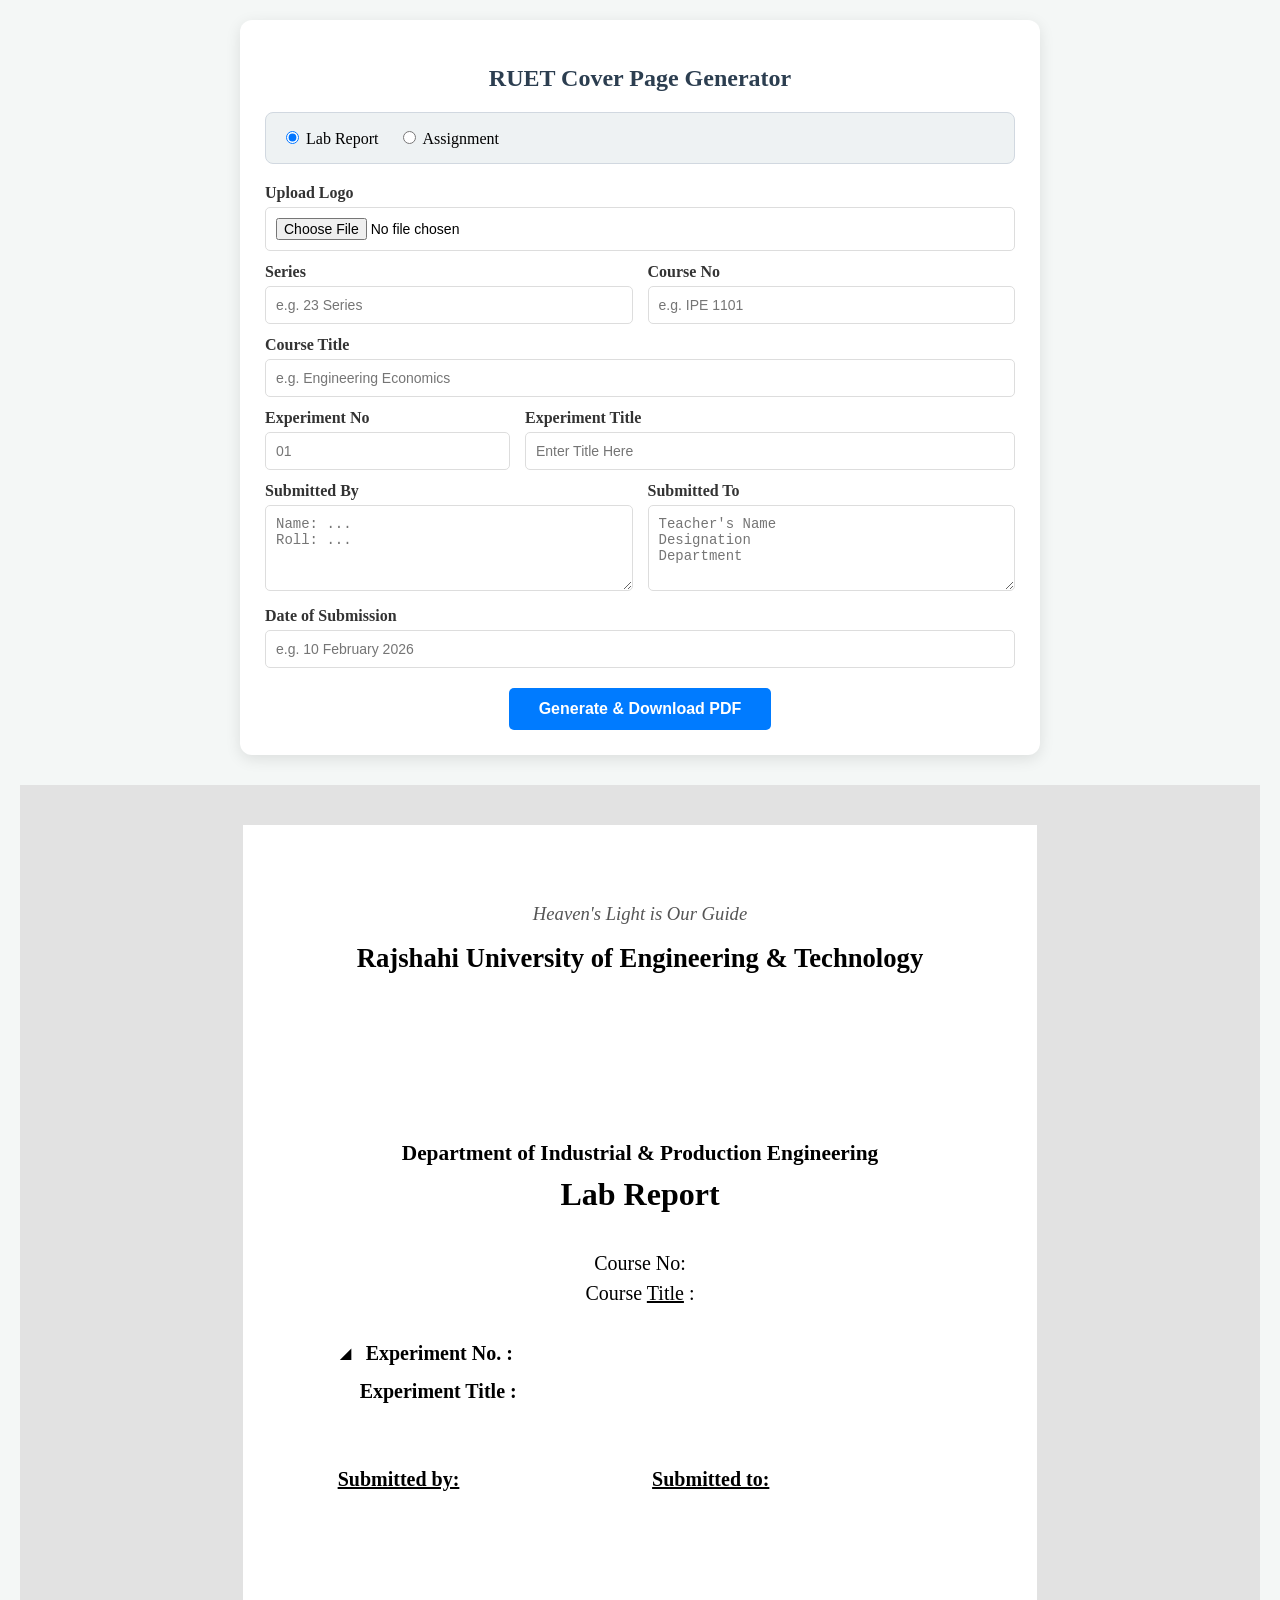
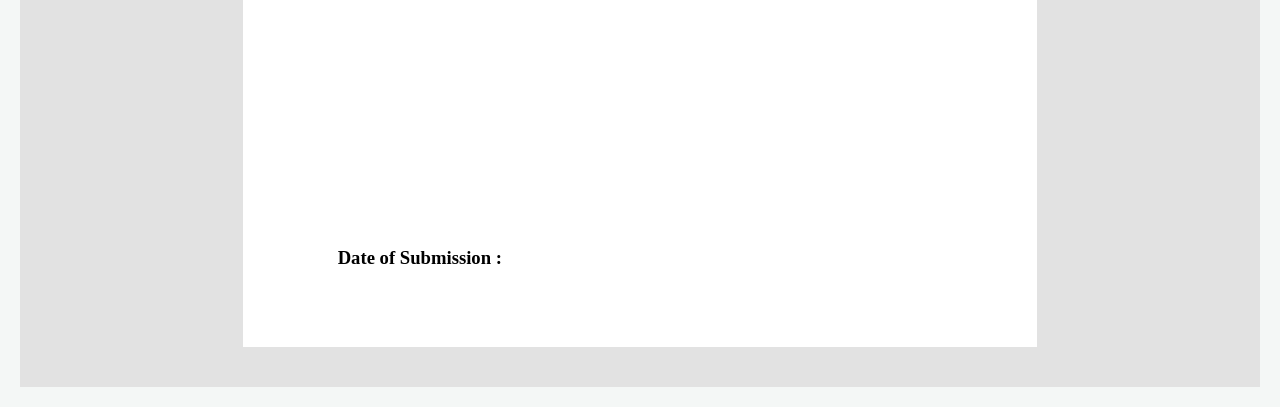
==== index.html @ 09a4acbe "Rename cover.html to index.html" ====
<!DOCTYPE html>
<html lang="bn">
<head>
    <meta charset="UTF-8">
    <meta name="viewport" content="width=device-width, initial-scale=1.0">
    <title>RUET Cover Page Generator - Blank Fields</title>
    <script src="https://cdnjs.cloudflare.com/ajax/libs/html2pdf.js/0.10.1/html2pdf.bundle.min.js"></script>
    <style>
        body { font-family: 'Times New Roman', serif; background-color: #f4f7f6; margin: 0; padding: 20px; display: flex; flex-direction: column; align-items: center; }
        .input-panel { background: white; padding: 25px; border-radius: 12px; box-shadow: 0 4px 15px rgba(0,0,0,0.1); margin-bottom: 30px; width: 100%; max-width: 750px; }
        .input-group { margin-bottom: 12px; }
        .input-group label { display: block; font-weight: bold; margin-bottom: 5px; color: #333; }
        .input-group input, .input-group textarea, .input-group select { width: 100%; padding: 10px; border: 1px solid #ddd; border-radius: 5px; box-sizing: border-box; font-size: 14px; }
        .type-selector { display: flex; gap: 20px; margin-bottom: 20px; background: #eef2f3; padding: 15px; border-radius: 8px; border: 1px solid #d1d8e0; }
        .btn-container { text-align: center; margin-top: 20px; }
        button { background: #007bff; color: white; border: none; padding: 12px 30px; border-radius: 5px; cursor: pointer; font-size: 16px; font-weight: bold; transition: 0.3s; }
        button:hover { background: #0056b3; }

        /* Cover Page Layout */
        #cover-page {
            width: 210mm;
            min-height: 297mm;
            padding: 20mm 25mm;
            margin: auto;
            background: white;
            box-sizing: border-box;
            display: flex;
            flex-direction: column;
            align-items: center;
            line-height: 1.5;
            color: black;
            position: relative;
        }

        .header-motto { font-style: italic; color: #555; font-size: 14pt; margin-bottom: 10px; }
        .uni-name { font-size: 20pt; font-weight: bold; margin-bottom: 15px; text-align: center; }
        .logo-container { height: 120px; margin: 5px 0 15px 0; display: flex; justify-content: center; }
        #preview-logo { max-height: 100%; width: auto; }
        .dept-name { font-size: 16pt; font-weight: bold; margin-top: 5px; }
        .series-text { font-size: 18pt; font-weight: bold; }
        .report-title { font-size: 24pt; font-weight: bold; margin-bottom: 30px; }

        .content-body { width: 100%; display: flex; flex-direction: column; align-items: center; }
        .course-info { font-size: 15pt; text-align: center; margin-bottom: 30px; }
        
        .alignment-wrapper { width: 100%; max-width: 170mm; display: flex; flex-direction: column; align-items: flex-start; }

        .exp-section { margin-bottom: 40px; font-size: 15pt; width: 100%; }
        .exp-row { margin-bottom: 8px; display: flex; align-items: flex-start; }
        .exp-label { font-weight: bold; white-space: nowrap; }
        .triangle { font-size: 11pt; margin-right: 8px; }
        #outExpNo { color: black; font-weight: normal; }

        .submission-container { width: 100%; display: flex; justify-content: space-between; font-size: 15pt; margin-top: 10px; }
        .submission-box { width: 48%; }
        .sub-title { font-weight: bold; text-decoration: underline; margin-bottom: 12px; display: block; }
        .sub-details { line-height: 1.6; white-space: pre-line; }

        .date-section { position: absolute; bottom: 20mm; left: 25mm; font-size: 14pt; font-weight: bold; }
        .preview-area { background: #e2e2e2; padding: 40px 0; width: 100%; overflow-x: auto; }
    </style>
</head>
<body>

    <div class="input-panel">
        <h2 style="text-align:center; color:#2c3e50;">RUET Cover Page Generator</h2>
        
        <div class="type-selector">
            <label style="cursor: pointer;"><input type="radio" name="reportType" value="Lab Report" checked onchange="toggleType()"> Lab Report</label>
            <label style="cursor: pointer;"><input type="radio" name="reportType" value="Assignment" onchange="toggleType()"> Assignment</label>
        </div>

        <div class="input-group">
            <label>Upload Logo</label>
            <input type="file" id="logoInput" accept="image/*">
        </div>

        <div style="display: flex; gap: 15px;">
            <div class="input-group" style="flex:1"><label>Series</label><input type="text" id="inSeries" placeholder="e.g. 23 Series"></div>
            <div class="input-group" style="flex:1"><label>Course No</label><input type="text" id="inCourseNo" placeholder="e.g. IPE 1101"></div>
        </div>

        <div class="input-group"><label>Course Title</label><input type="text" id="inCourseTitle" placeholder="e.g. Engineering Economics"></div>

        <div style="display: flex; gap: 15px;">
            <div class="input-group" style="flex:1"><label id="labelNo">Experiment No</label><input type="text" id="inExpNo" placeholder="01"></div>
            <div class="input-group" style="flex:2"><label id="labelTitle">Experiment Title</label><input type="text" id="inExpTitle" placeholder="Enter Title Here"></div>
        </div>

        <div style="display: flex; gap: 15px;">
            <div class="input-group" style="flex:1">
                <label>Submitted By</label>
                <textarea id="inSubmittedBy" rows="4" placeholder="Name: ...&#10;Roll: ..."></textarea>
            </div>
            <div class="input-group" style="flex:1">
                <label>Submitted To</label>
                <textarea id="inSubmittedTo" rows="4" placeholder="Teacher's Name&#10;Designation&#10;Department"></textarea>
            </div>
        </div>

        <div class="input-group">
            <label>Date of Submission</label>
            <input type="text" id="inDate" placeholder="e.g. 10 February 2026">
        </div>

        <div class="btn-container"><button onclick="generatePDF()">Generate & Download PDF</button></div>
    </div>

    <div class="preview-area">
        <div id="cover-page">
            <div class="header-motto">Heaven's Light is Our Guide</div>
            <div class="uni-name">Rajshahi University of Engineering & Technology</div>
            <div class="logo-container"><img id="preview-logo" src="" alt=""></div>
            <div class="dept-name">Department of Industrial & Production Engineering</div>
            <div class="series-text" id="outSeries"></div>
            <div class="report-title" id="outMainTitle">Lab Report</div>

            <div class="content-body">
                <div class="course-info">
                    Course No: <span id="outCourseNo"></span><br>
                    Course <span style="text-decoration: underline;">Title</span> : <span id="outCourseTitle"></span>
                </div>

                <div class="alignment-wrapper">
                    <div class="exp-section">
                        <div class="exp-row">
                            <span class="exp-label"><span class="triangle">◢</span> <span id="outLabelNo">Experiment No.</span> :</span>
                            <span id="outExpNo" style="margin-left: 10px;"></span>
                        </div>
                        <div class="exp-row">
                            <span class="exp-label" style="padding-left: 22px;"><span id="outLabelTitle">Experiment Title</span> :</span>
                            <span id="outExpTitle" style="margin-left: 10px;"></span>
                        </div>
                    </div>

                    <div class="submission-container">
                        <div class="submission-box">
                            <span class="sub-title">Submitted by:</span>
                            <div class="sub-details" id="outSubmittedBy"></div>
                        </div>
                        <div class="submission-box">
                            <span class="sub-title">Submitted to:</span>
                            <div class="sub-details" id="outSubmittedTo"></div>
                        </div>
                    </div>
                </div>
            </div>
            <div class="date-section">Date of Submission : <span id="outDate"></span></div>
        </div>
    </div>

    <script>
        function toggleType() {
            const type = document.querySelector('input[name="reportType"]:checked').value;
            const isAssignment = (type === "Assignment");
            document.getElementById('labelNo').innerText = isAssignment ? "Assignment No" : "Experiment No";
            document.getElementById('labelTitle').innerText = isAssignment ? "Assignment Name" : "Experiment Title";
            document.getElementById('outMainTitle').innerText = type;
            document.getElementById('outLabelNo').innerText = isAssignment ? "Assignment No." : "Experiment No.";
            document.getElementById('outLabelTitle').innerText = isAssignment ? "Assignment Name" : "Experiment Title";
            updatePreview();
        }

        const logoInput = document.getElementById('logoInput');
        const previewLogo = document.getElementById('preview-logo');

        window.onload = () => {
            const savedLogo = localStorage.getItem('ruet_logo_vfinal');
            if (savedLogo) previewLogo.src = savedLogo;
            updatePreview();
        };

        logoInput.addEventListener('change', function() {
            const file = this.files[0];
            if (file) {
                const reader = new FileReader();
                reader.onload = (e) => {
                    previewLogo.src = e.target.result;
                    localStorage.setItem('ruet_logo_vfinal', e.target.result);
                }
                reader.readAsDataURL(file);
            }
        });

        const fields = ['inSeries', 'inCourseNo', 'inCourseTitle', 'inExpNo', 'inExpTitle', 'inSubmittedBy', 'inSubmittedTo', 'inDate'];
        fields.forEach(id => document.getElementById(id).addEventListener('input', updatePreview));

        function updatePreview() {
            fields.forEach(id => {
                const outId = id.replace('in', 'out');
                if(document.getElementById(outId)) {
                    document.getElementById(outId).innerText = document.getElementById(id).value;
                }
            });
        }

        function generatePDF() {
            const element = document.getElementById('cover-page');
            const typeName = document.querySelector('input[name="reportType"]:checked').value;
            const opt = {
                margin: 0,
                filename: `${typeName}_Cover.pdf`,
                image: { type: 'jpeg', quality: 1 },
                html2canvas: { scale: 3, useCORS: true },
                jsPDF: { unit: 'mm', format: 'a4', orientation: 'portrait' }
            };
            html2pdf().set(opt).from(element).save();
        }
    </script>
</body>
</html>
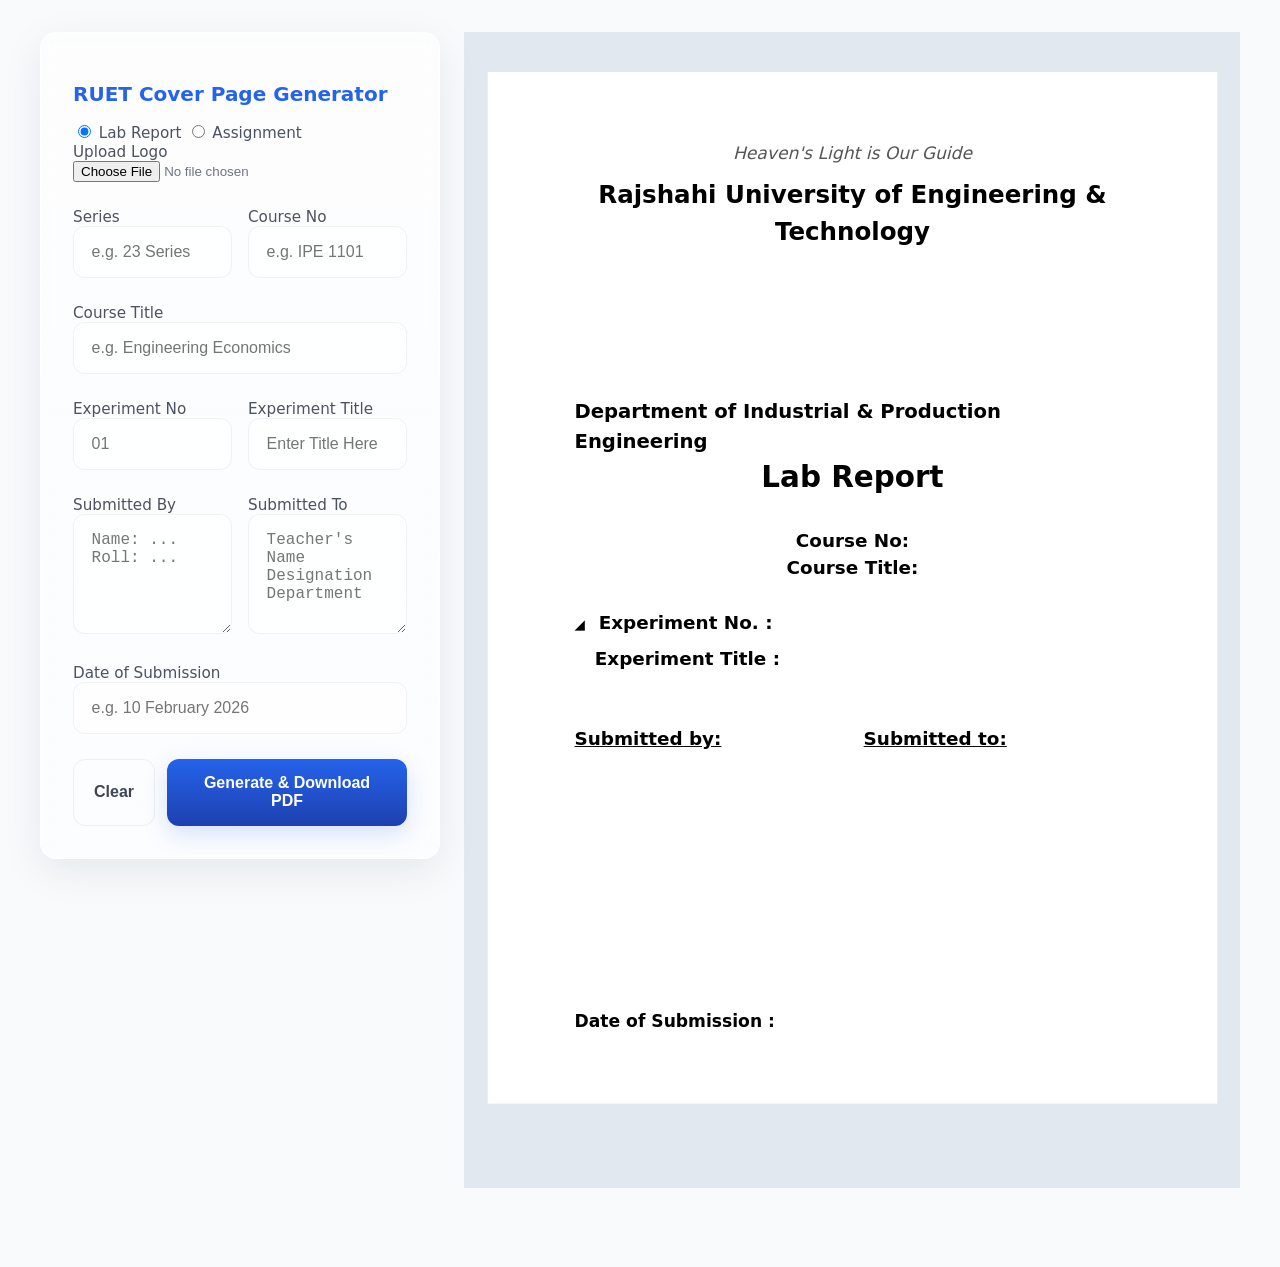
==== commit 4cc44f3e: "Update and rename cover.html to index.html" ====
--- a/index.html
+++ b/index.html
@@ -1,211 +1,165 @@
-<!DOCTYPE html>
-<html lang="bn">
-<head>
-    <meta charset="UTF-8">
-    <meta name="viewport" content="width=device-width, initial-scale=1.0">
-    <title>RUET Cover Page Generator - Blank Fields</title>
-    <script src="https://cdnjs.cloudflare.com/ajax/libs/html2pdf.js/0.10.1/html2pdf.bundle.min.js"></script>
-    <style>
-        body { font-family: 'Times New Roman', serif; background-color: #f4f7f6; margin: 0; padding: 20px; display: flex; flex-direction: column; align-items: center; }
-        .input-panel { background: white; padding: 25px; border-radius: 12px; box-shadow: 0 4px 15px rgba(0,0,0,0.1); margin-bottom: 30px; width: 100%; max-width: 750px; }
-        .input-group { margin-bottom: 12px; }
-        .input-group label { display: block; font-weight: bold; margin-bottom: 5px; color: #333; }
-        .input-group input, .input-group textarea, .input-group select { width: 100%; padding: 10px; border: 1px solid #ddd; border-radius: 5px; box-sizing: border-box; font-size: 14px; }
-        .type-selector { display: flex; gap: 20px; margin-bottom: 20px; background: #eef2f3; padding: 15px; border-radius: 8px; border: 1px solid #d1d8e0; }
-        .btn-container { text-align: center; margin-top: 20px; }
-        button { background: #007bff; color: white; border: none; padding: 12px 30px; border-radius: 5px; cursor: pointer; font-size: 16px; font-weight: bold; transition: 0.3s; }
-        button:hover { background: #0056b3; }
-
-        /* Cover Page Layout */
-        #cover-page {
-            width: 210mm;
-            min-height: 297mm;
-            padding: 20mm 25mm;
-            margin: auto;
-            background: white;
-            box-sizing: border-box;
-            display: flex;
-            flex-direction: column;
-            align-items: center;
-            line-height: 1.5;
-            color: black;
-            position: relative;
-        }
-
-        .header-motto { font-style: italic; color: #555; font-size: 14pt; margin-bottom: 10px; }
-        .uni-name { font-size: 20pt; font-weight: bold; margin-bottom: 15px; text-align: center; }
-        .logo-container { height: 120px; margin: 5px 0 15px 0; display: flex; justify-content: center; }
-        #preview-logo { max-height: 100%; width: auto; }
-        .dept-name { font-size: 16pt; font-weight: bold; margin-top: 5px; }
-        .series-text { font-size: 18pt; font-weight: bold; }
-        .report-title { font-size: 24pt; font-weight: bold; margin-bottom: 30px; }
-
-        .content-body { width: 100%; display: flex; flex-direction: column; align-items: center; }
-        .course-info { font-size: 15pt; text-align: center; margin-bottom: 30px; }
-        
-        .alignment-wrapper { width: 100%; max-width: 170mm; display: flex; flex-direction: column; align-items: flex-start; }
-
-        .exp-section { margin-bottom: 40px; font-size: 15pt; width: 100%; }
-        .exp-row { margin-bottom: 8px; display: flex; align-items: flex-start; }
-        .exp-label { font-weight: bold; white-space: nowrap; }
-        .triangle { font-size: 11pt; margin-right: 8px; }
-        #outExpNo { color: black; font-weight: normal; }
-
-        .submission-container { width: 100%; display: flex; justify-content: space-between; font-size: 15pt; margin-top: 10px; }
-        .submission-box { width: 48%; }
-        .sub-title { font-weight: bold; text-decoration: underline; margin-bottom: 12px; display: block; }
-        .sub-details { line-height: 1.6; white-space: pre-line; }
-
-        .date-section { position: absolute; bottom: 20mm; left: 25mm; font-size: 14pt; font-weight: bold; }
-        .preview-area { background: #e2e2e2; padding: 40px 0; width: 100%; overflow-x: auto; }
-    </style>
-</head>
-<body>
-
-    <div class="input-panel">
-        <h2 style="text-align:center; color:#2c3e50;">RUET Cover Page Generator</h2>
-        
-        <div class="type-selector">
-            <label style="cursor: pointer;"><input type="radio" name="reportType" value="Lab Report" checked onchange="toggleType()"> Lab Report</label>
-            <label style="cursor: pointer;"><input type="radio" name="reportType" value="Assignment" onchange="toggleType()"> Assignment</label>
-        </div>
-
-        <div class="input-group">
-            <label>Upload Logo</label>
-            <input type="file" id="logoInput" accept="image/*">
-        </div>
-
-        <div style="display: flex; gap: 15px;">
-            <div class="input-group" style="flex:1"><label>Series</label><input type="text" id="inSeries" placeholder="e.g. 23 Series"></div>
-            <div class="input-group" style="flex:1"><label>Course No</label><input type="text" id="inCourseNo" placeholder="e.g. IPE 1101"></div>
-        </div>
-
-        <div class="input-group"><label>Course Title</label><input type="text" id="inCourseTitle" placeholder="e.g. Engineering Economics"></div>
-
-        <div style="display: flex; gap: 15px;">
-            <div class="input-group" style="flex:1"><label id="labelNo">Experiment No</label><input type="text" id="inExpNo" placeholder="01"></div>
-            <div class="input-group" style="flex:2"><label id="labelTitle">Experiment Title</label><input type="text" id="inExpTitle" placeholder="Enter Title Here"></div>
-        </div>
-
-        <div style="display: flex; gap: 15px;">
-            <div class="input-group" style="flex:1">
-                <label>Submitted By</label>
-                <textarea id="inSubmittedBy" rows="4" placeholder="Name: ...&#10;Roll: ..."></textarea>
-            </div>
-            <div class="input-group" style="flex:1">
-                <label>Submitted To</label>
-                <textarea id="inSubmittedTo" rows="4" placeholder="Teacher's Name&#10;Designation&#10;Department"></textarea>
-            </div>
-        </div>
-
-        <div class="input-group">
-            <label>Date of Submission</label>
-            <input type="text" id="inDate" placeholder="e.g. 10 February 2026">
-        </div>
-
-        <div class="btn-container"><button onclick="generatePDF()">Generate & Download PDF</button></div>
-    </div>
-
-    <div class="preview-area">
-        <div id="cover-page">
-            <div class="header-motto">Heaven's Light is Our Guide</div>
-            <div class="uni-name">Rajshahi University of Engineering & Technology</div>
-            <div class="logo-container"><img id="preview-logo" src="" alt=""></div>
-            <div class="dept-name">Department of Industrial & Production Engineering</div>
-            <div class="series-text" id="outSeries"></div>
-            <div class="report-title" id="outMainTitle">Lab Report</div>
-
-            <div class="content-body">
-                <div class="course-info">
-                    Course No: <span id="outCourseNo"></span><br>
-                    Course <span style="text-decoration: underline;">Title</span> : <span id="outCourseTitle"></span>
-                </div>
-
-                <div class="alignment-wrapper">
-                    <div class="exp-section">
-                        <div class="exp-row">
-                            <span class="exp-label"><span class="triangle">◢</span> <span id="outLabelNo">Experiment No.</span> :</span>
-                            <span id="outExpNo" style="margin-left: 10px;"></span>
-                        </div>
-                        <div class="exp-row">
-                            <span class="exp-label" style="padding-left: 22px;"><span id="outLabelTitle">Experiment Title</span> :</span>
-                            <span id="outExpTitle" style="margin-left: 10px;"></span>
-                        </div>
-                    </div>
-
-                    <div class="submission-container">
-                        <div class="submission-box">
-                            <span class="sub-title">Submitted by:</span>
-                            <div class="sub-details" id="outSubmittedBy"></div>
-                        </div>
-                        <div class="submission-box">
-                            <span class="sub-title">Submitted to:</span>
-                            <div class="sub-details" id="outSubmittedTo"></div>
-                        </div>
-                    </div>
-                </div>
-            </div>
-            <div class="date-section">Date of Submission : <span id="outDate"></span></div>
-        </div>
-    </div>
-
-    <script>
-        function toggleType() {
-            const type = document.querySelector('input[name="reportType"]:checked').value;
-            const isAssignment = (type === "Assignment");
-            document.getElementById('labelNo').innerText = isAssignment ? "Assignment No" : "Experiment No";
-            document.getElementById('labelTitle').innerText = isAssignment ? "Assignment Name" : "Experiment Title";
-            document.getElementById('outMainTitle').innerText = type;
-            document.getElementById('outLabelNo').innerText = isAssignment ? "Assignment No." : "Experiment No.";
-            document.getElementById('outLabelTitle').innerText = isAssignment ? "Assignment Name" : "Experiment Title";
-            updatePreview();
-        }
-
-        const logoInput = document.getElementById('logoInput');
-        const previewLogo = document.getElementById('preview-logo');
-
-        window.onload = () => {
-            const savedLogo = localStorage.getItem('ruet_logo_vfinal');
-            if (savedLogo) previewLogo.src = savedLogo;
-            updatePreview();
-        };
-
-        logoInput.addEventListener('change', function() {
-            const file = this.files[0];
-            if (file) {
-                const reader = new FileReader();
-                reader.onload = (e) => {
-                    previewLogo.src = e.target.result;
-                    localStorage.setItem('ruet_logo_vfinal', e.target.result);
-                }
-                reader.readAsDataURL(file);
-            }
-        });
-
-        const fields = ['inSeries', 'inCourseNo', 'inCourseTitle', 'inExpNo', 'inExpTitle', 'inSubmittedBy', 'inSubmittedTo', 'inDate'];
-        fields.forEach(id => document.getElementById(id).addEventListener('input', updatePreview));
-
-        function updatePreview() {
-            fields.forEach(id => {
-                const outId = id.replace('in', 'out');
-                if(document.getElementById(outId)) {
-                    document.getElementById(outId).innerText = document.getElementById(id).value;
-                }
-            });
-        }
-
-        function generatePDF() {
-            const element = document.getElementById('cover-page');
-            const typeName = document.querySelector('input[name="reportType"]:checked').value;
-            const opt = {
-                margin: 0,
-                filename: `${typeName}_Cover.pdf`,
-                image: { type: 'jpeg', quality: 1 },
-                html2canvas: { scale: 3, useCORS: true },
-                jsPDF: { unit: 'mm', format: 'a4', orientation: 'portrait' }
-            };
-            html2pdf().set(opt).from(element).save();
-        }
-    </script>
-</body>
-</html>
+<!DOCTYPE html>
+<html lang="bn">
+<head>
+    <meta charset="UTF-8">
+    <meta name="viewport" content="width=device-width, initial-scale=1.0">
+    <title>RUET Cover Page Generator - Blank Fields</title>
+    <link rel="stylesheet" href="cover.css">
+    <script src="https://cdnjs.cloudflare.com/ajax/libs/html2pdf.js/0.10.1/html2pdf.bundle.min.js"></script>
+</head>
+<body>
+
+    <div class="app-root">
+
+    <div class="main">
+
+    <div class="panel input-panel">
+        <h2 class="title">RUET Cover Page Generator</h2>
+        
+        <div class="type-selector">
+            <label style="cursor: pointer;"><input type="radio" name="reportType" value="Lab Report" checked onchange="toggleType()"> Lab Report</label>
+            <label style="cursor: pointer;"><input type="radio" name="reportType" value="Assignment" onchange="toggleType()"> Assignment</label>
+        </div>
+
+        <div class="input-group">
+            <label>Upload Logo</label>
+            <input type="file" id="logoInput" accept="image/*">
+        </div>
+
+        <div class="form-grid">
+            <div class="input-group"><label>Series</label><input type="text" id="inSeries" placeholder="e.g. 23 Series"></div>
+            <div class="input-group"><label>Course No</label><input type="text" id="inCourseNo" placeholder="e.g. IPE 1101"></div>
+        </div>
+
+        <div class="input-group"><label>Course Title</label><input type="text" id="inCourseTitle" placeholder="e.g. Engineering Economics"></div>
+
+        <div class="form-grid">
+            <div class="input-group"><label id="labelNo">Experiment No</label><input type="text" id="inExpNo" placeholder="01"></div>
+            <div class="input-group"><label id="labelTitle">Experiment Title</label><input type="text" id="inExpTitle" placeholder="Enter Title Here"></div>
+        </div>
+
+        <div class="form-grid">
+            <div class="input-group">
+                <label>Submitted By</label>
+                <textarea id="inSubmittedBy" rows="4" placeholder="Name: ...&#10;Roll: ..."></textarea>
+            </div>
+            <div class="input-group">
+                <label>Submitted To</label>
+                <textarea id="inSubmittedTo" rows="4" placeholder="Teacher's Name&#10;Designation&#10;Department"></textarea>
+            </div>
+        </div>
+
+        <div class="input-group">
+            <label>Date of Submission</label>
+            <input type="text" id="inDate" placeholder="e.g. 10 February 2026">
+        </div>
+
+        <div class="actions">
+            <button class="btn btn-ghost" id="clearBtn" type="button">Clear</button>
+            <button class="btn btn-primary" onclick="generatePDF()">Generate & Download PDF</button>
+        </div>
+    </div>
+
+    <div class="preview-area">
+        <div id="cover-page">
+            <div class="header-motto">Heaven's Light is Our Guide</div>
+            <div class="uni-name">Rajshahi University of Engineering & Technology</div>
+            <div class="logo-container"><img id="preview-logo" src="" alt=""></div>
+            <div class="dept-name">Department of Industrial & Production Engineering</div>
+            <div class="series-text" id="outSeries"></div>
+            <div class="report-title" id="outMainTitle">Lab Report</div>
+
+            <div class="content-body">
+                <div class="course-info">
+                    <div><strong>Course No:</strong> <span id="outCourseNo"></span></div>
+                    <div><strong>Course Title:</strong> <span id="outCourseTitle"></span></div>
+                </div>
+
+                <div class="alignment-wrapper">
+                    <div class="exp-section">
+                        <div class="exp-row">
+                            <span class="exp-label"><span class="triangle">◢</span> <span id="outLabelNo">Experiment No.</span> :</span>
+                            <span id="outExpNo" style="margin-left: 10px;"></span>
+                        </div>
+                        <div class="exp-row">
+                            <span class="exp-label" style="padding-left: 22px;"><span id="outLabelTitle">Experiment Title</span> :</span>
+                            <span id="outExpTitle" style="margin-left: 10px;"></span>
+                        </div>
+                    </div>
+
+                    <div class="submission-container">
+                        <div class="submission-box">
+                            <span class="sub-title">Submitted by:</span>
+                            <div class="sub-details" id="outSubmittedBy"></div>
+                        </div>
+                        <div class="submission-box">
+                            <span class="sub-title">Submitted to:</span>
+                            <div class="sub-details" id="outSubmittedTo"></div>
+                        </div>
+                    </div>
+                </div>
+            </div>
+            <div class="date-section">Date of Submission : <span id="outDate"></span></div>
+        </div>
+    </div>
+
+    <script>
+        function toggleType() {
+            const type = document.querySelector('input[name="reportType"]:checked').value;
+            const isAssignment = (type === "Assignment");
+            document.getElementById('labelNo').innerText = isAssignment ? "Assignment No" : "Experiment No";
+            document.getElementById('labelTitle').innerText = isAssignment ? "Assignment Name" : "Experiment Title";
+            document.getElementById('outMainTitle').innerText = type;
+            document.getElementById('outLabelNo').innerText = isAssignment ? "Assignment No." : "Experiment No.";
+            document.getElementById('outLabelTitle').innerText = isAssignment ? "Assignment Name" : "Experiment Title";
+            updatePreview();
+        }
+
+        window.onload = () => {
+            updatePreview();
+            adjustPreviewScale();
+        };
+
+        const fields = ['inSeries', 'inCourseNo', 'inCourseTitle', 'inExpNo', 'inExpTitle', 'inSubmittedBy', 'inSubmittedTo', 'inDate'];
+        fields.forEach(id => document.getElementById(id).addEventListener('input', updatePreview));
+
+        function updatePreview() {
+            fields.forEach(id => {
+                const outId = id.replace('in', 'out');
+                if(document.getElementById(outId)) {
+                    document.getElementById(outId).innerText = document.getElementById(id).value;
+                }
+            });
+            adjustPreviewScale();
+        }
+
+        // Scale the cover page so the 210mm sheet fits the preview-area without horizontal scrolling.
+        function adjustPreviewScale() {
+            const previewArea = document.querySelector('.preview-area');
+            const cover = document.getElementById('cover-page');
+            if (!previewArea || !cover) return;
+
+            // available width inside preview area (account for padding)
+            const available = Math.max(64, previewArea.clientWidth - 32);
+            const coverWidth = cover.offsetWidth; // px for 210mm
+
+            // compute scale, never exceed 1
+            const scale = Math.min(1, available / coverWidth);
+
+            // Apply both zoom and transform for better cross-browser behavior
+            cover.style.zoom = scale;
+            cover.style.transform = `scale(${scale})`;
+            cover.style.transformOrigin = 'top center';
+        }
+
+        window.addEventListener('resize', adjustPreviewScale);
+
+        // generatePDF moved to cover.js
+</script>
+
+    </div>
+
+    </div>
+    <script src="cover.js"></script>
+</body>
+</html>
--- a/cover.css
+++ b/cover.css
@@ -0,0 +1,243 @@
+/* Modern centered layout with glass-morphism input panel
+	 - Primary blue: #2563eb
+	 - Background gray: #f8fafc
+	 - Responsive grid for inputs
+*/
+
+:root {
+	--primary-blue: #2563eb;
+	--bg-gray: #f8fafc;
+	--glass-bg: rgba(255, 255, 255, 0.55);
+	--glass-border: rgba(255, 255, 255, 0.65);
+	--muted: rgba(16, 24, 40, 0.6);
+}
+
+* { box-sizing: border-box; }
+html, body { height: 100%; }
+body {
+	margin: 0;
+	font-family: Inter, ui-sans-serif, system-ui, -apple-system, "Segoe UI", Roboto, "Helvetica Neue", Arial;
+	background-color: var(--bg-gray);
+	color: var(--muted);
+	-webkit-font-smoothing:antialiased;
+	-moz-osx-font-smoothing:grayscale;
+}
+
+/* Center everything in the viewport */
+.app-root {
+	min-height: 100vh;
+	display: grid;
+	place-items: center;
+	padding: 2rem;
+}
+
+/* Main flex wrapper: side-by-side panel and preview */
+.main {
+	display: flex;
+	gap: 1.5rem;
+	width: 100%;
+	max-width: 1200px;
+	align-items: flex-start;
+}
+
+/* Support both .panel and legacy .input-panel naming */
+.input-panel,
+.panel.input-panel {
+	width: 400px;
+	flex: 0 0 400px;
+	max-height: calc(100vh - 4rem);
+	overflow-y: auto;
+	position: -webkit-sticky;
+	position: sticky;
+	top: 20px;
+	align-self: flex-start;
+	z-index: 10;
+}
+
+/* Ensure panel keeps glass style while using the fixed width */
+.panel {
+	max-width: 920px;
+}
+
+.preview-area {
+	flex: 1 1 auto;
+	overflow: auto;
+}
+
+/* Card / input panel */
+.panel {
+	width: 100%;
+	max-width: 920px;
+	background: linear-gradient(180deg, rgba(255,255,255,0.66), rgba(255,255,255,0.5));
+	border-radius: 16px;
+	padding: 2rem;
+	box-shadow: 0 12px 40px rgba(16,24,40,0.08);
+	border: 1px solid rgba(255,255,255,0.6);
+	backdrop-filter: blur(10px);
+	-webkit-backdrop-filter: blur(10px);
+}
+
+.panel-header {
+	display:flex;
+	align-items:center;
+	justify-content:space-between;
+	gap:1rem;
+	margin-bottom:1.25rem;
+}
+
+.title {
+	font-size:1.25rem;
+	font-weight:600;
+	color: var(--primary-blue);
+}
+
+.subtitle {
+	font-size:0.95rem;
+	color: rgba(16,24,40,0.7);
+}
+
+/* Input sections use CSS Grid */
+.form-grid {
+	display: grid;
+	grid-template-columns: repeat(2, 1fr);
+	gap: 1rem;
+	align-items: start;
+}
+
+.form-row {
+	display:flex;
+	flex-direction:column;
+	gap:0.5rem;
+}
+
+.full-width { grid-column: 1 / -1; }
+
+label {
+	font-size:0.95rem;
+	color: rgba(16,24,40,0.75);
+}
+
+/* Input group spacing inside the left panel */
+.input-group {
+	margin-bottom: 25px;
+}
+
+/* Larger, more comfortable inputs */
+input[type="text"], input[type="email"], textarea, select {
+	width:100%;
+	padding:1rem 1.1rem;
+	border-radius: 12px;
+	border: 1px solid rgba(16,24,40,0.06);
+	background: rgba(255,255,255,0.65);
+	box-shadow: inset 0 1px 0 rgba(255,255,255,0.6);
+	font-size:1rem;
+	color: rgba(6,6,7,0.9);
+}
+
+textarea { min-height:120px; resize:vertical; }
+
+input:focus, textarea:focus, select:focus {
+	outline: none;
+	box-shadow: 0 4px 18px rgba(37,99,235,0.12);
+	border-color: rgba(37,99,235,0.35);
+}
+
+.actions {
+	display:flex;
+	gap:0.75rem;
+	justify-content:flex-end;
+	margin-top:1.25rem;
+}
+
+.btn {
+	padding:0.95rem 1.25rem;
+	border-radius:12px;
+	border: none;
+	cursor: pointer;
+	font-weight:700;
+	font-size:1rem;
+}
+
+.btn-primary {
+	background: linear-gradient(180deg, var(--primary-blue), #1e40af);
+	color: white;
+	box-shadow: 0 8px 24px rgba(37,99,235,0.18);
+}
+
+.btn-ghost {
+	background: transparent;
+	border: 1px solid rgba(16,24,40,0.06);
+	color: rgba(16,24,40,0.8);
+}
+
+/* Responsive: stack columns on narrow screens */
+@media (max-width: 760px) {
+	.form-grid { grid-template-columns: 1fr; }
+	.panel { padding:1.25rem; }
+	.title { font-size:1.1rem; }
+}
+
+/* Responsive breakpoint: stack vertically on narrower desktops/tablets */
+@media (max-width: 1024px) {
+	.main { flex-direction: column; }
+	.input-panel, .panel.input-panel { width: 100%; flex: none; max-height: none; }
+	.preview-area { width: 100%; }
+}
+
+/* Utility */
+.muted { color: rgba(16,24,40,0.6); }
+
+/* Preview / cover-page styles moved from HTML */
+#cover-page {
+	width: 210mm;
+	min-height: 297mm;
+	padding: 20mm 25mm;
+	margin: auto;
+	background: white;
+	box-sizing: border-box;
+	display: flex;
+	flex-direction: column;
+	align-items: center;
+	line-height: 1.5;
+	color: black;
+	position: relative;
+}
+/* Make scaling origin predictable */
+#cover-page { transform-origin: top center; }
+
+.header-motto { font-style: italic; color: #555; font-size: 14pt; margin-bottom: 10px; }
+.uni-name { font-size: 20pt; font-weight: bold; margin-bottom: 15px; text-align: center; }
+.logo-container { height: 120px; margin: 5px 0 15px 0; display: flex; justify-content: center; }
+#preview-logo { max-height: 100%; width: auto; }
+.dept-name { font-size: 16pt; font-weight: bold; margin-top: 5px; }
+.series-text { font-size: 18pt; font-weight: bold; }
+.report-title { font-size: 24pt; font-weight: bold; margin-bottom: 30px; }
+
+.content-body { width: 100%; display: flex; flex-direction: column; align-items: center; }
+.course-info { font-size: 15pt; text-align: center; margin-bottom: 30px; }
+
+.alignment-wrapper { width: 100%; max-width: 170mm; display: flex; flex-direction: column; align-items: flex-start; }
+
+.exp-section { margin-bottom: 40px; font-size: 15pt; width: 100%; }
+.exp-row { margin-bottom: 8px; display: flex; align-items: flex-start; }
+.exp-label { font-weight: bold; white-space: nowrap; }
+.triangle { font-size: 11pt; margin-right: 8px; }
+#outExpNo { color: black; font-weight: normal; }
+
+.submission-container { width: 100%; display: flex; justify-content: space-between; font-size: 15pt; margin-top: 10px; }
+.submission-box { width: 48%; }
+.sub-title { font-weight: bold; text-decoration: underline; margin-bottom: 12px; display: block; }
+.sub-details { line-height: 1.6; white-space: pre-line; }
+
+.date-section { position: absolute; bottom: 20mm; left: 25mm; font-size: 14pt; font-weight: bold; }
+.preview-area {
+	background: #e2e8f0;
+	padding: 40px 0;
+	width: 100%;
+	display: flex;
+	justify-content: center;
+	align-items: flex-start;
+	overflow: hidden;
+}
+
+
